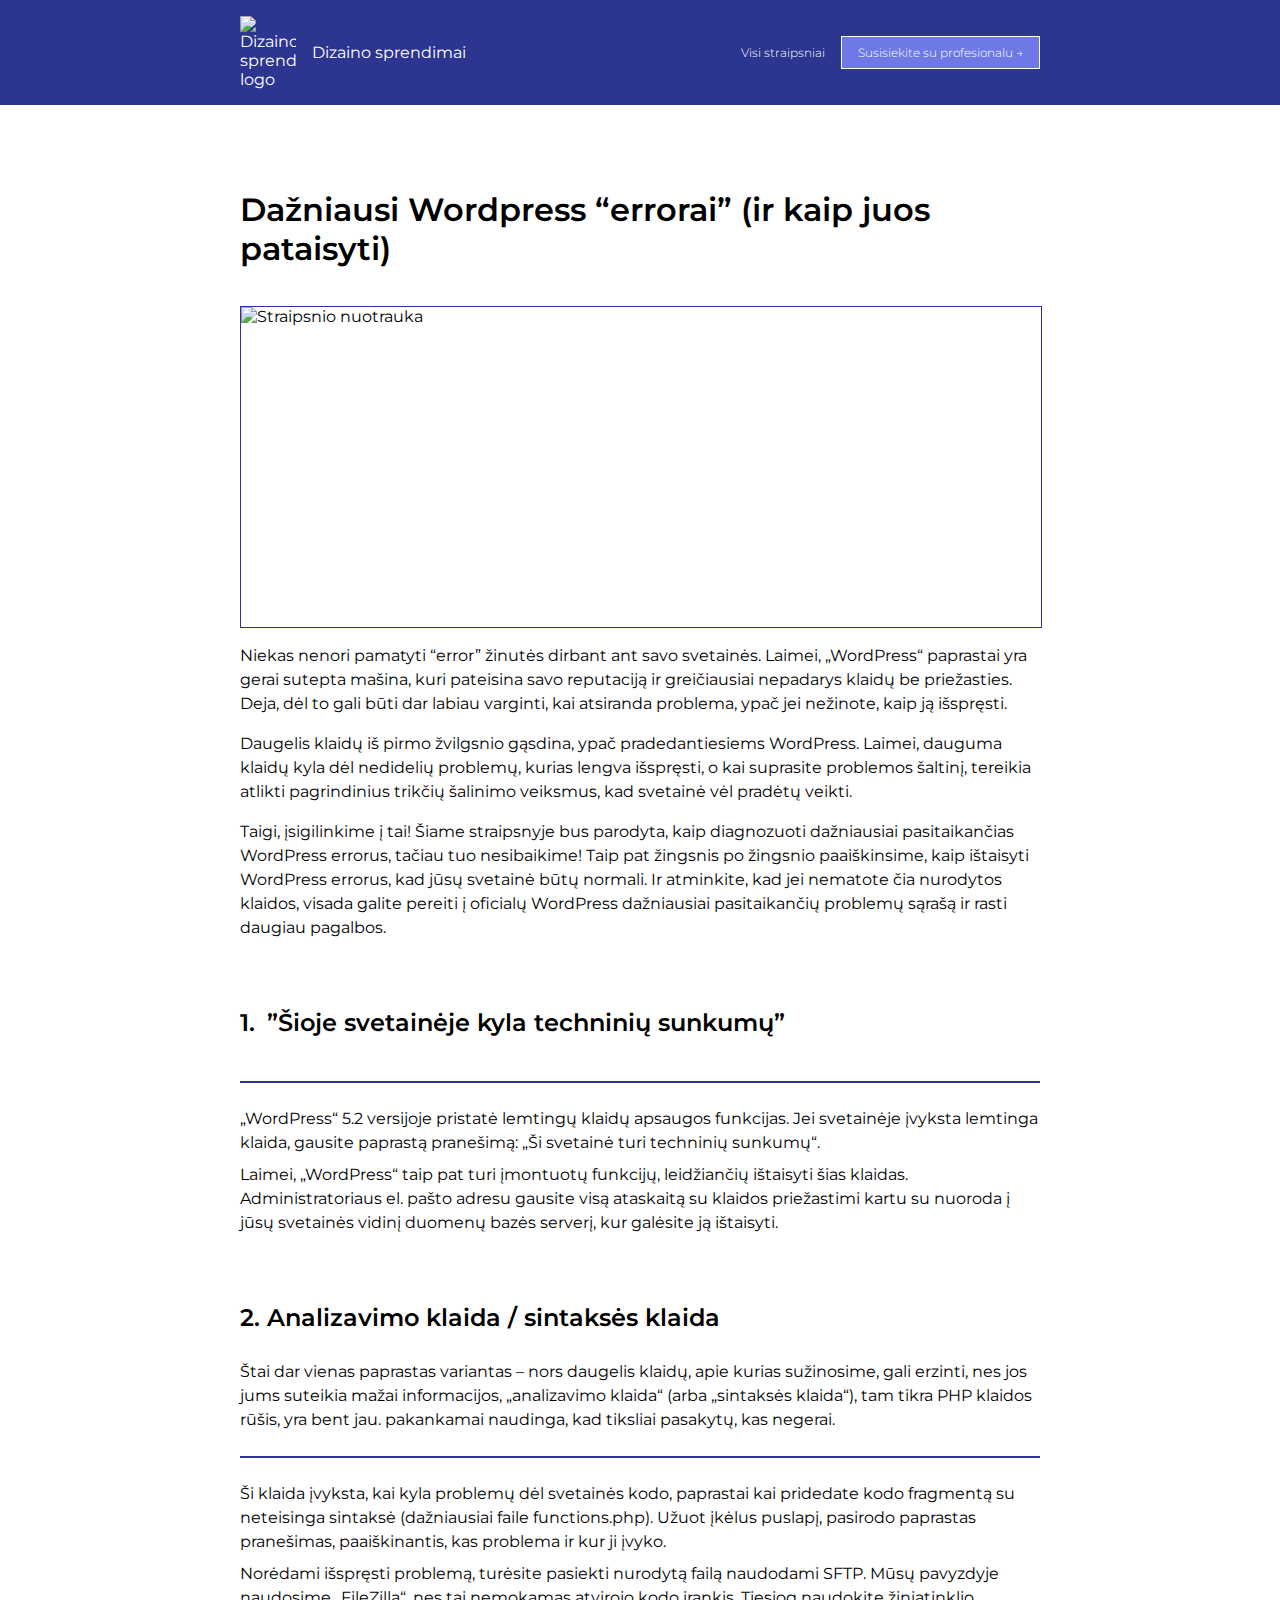
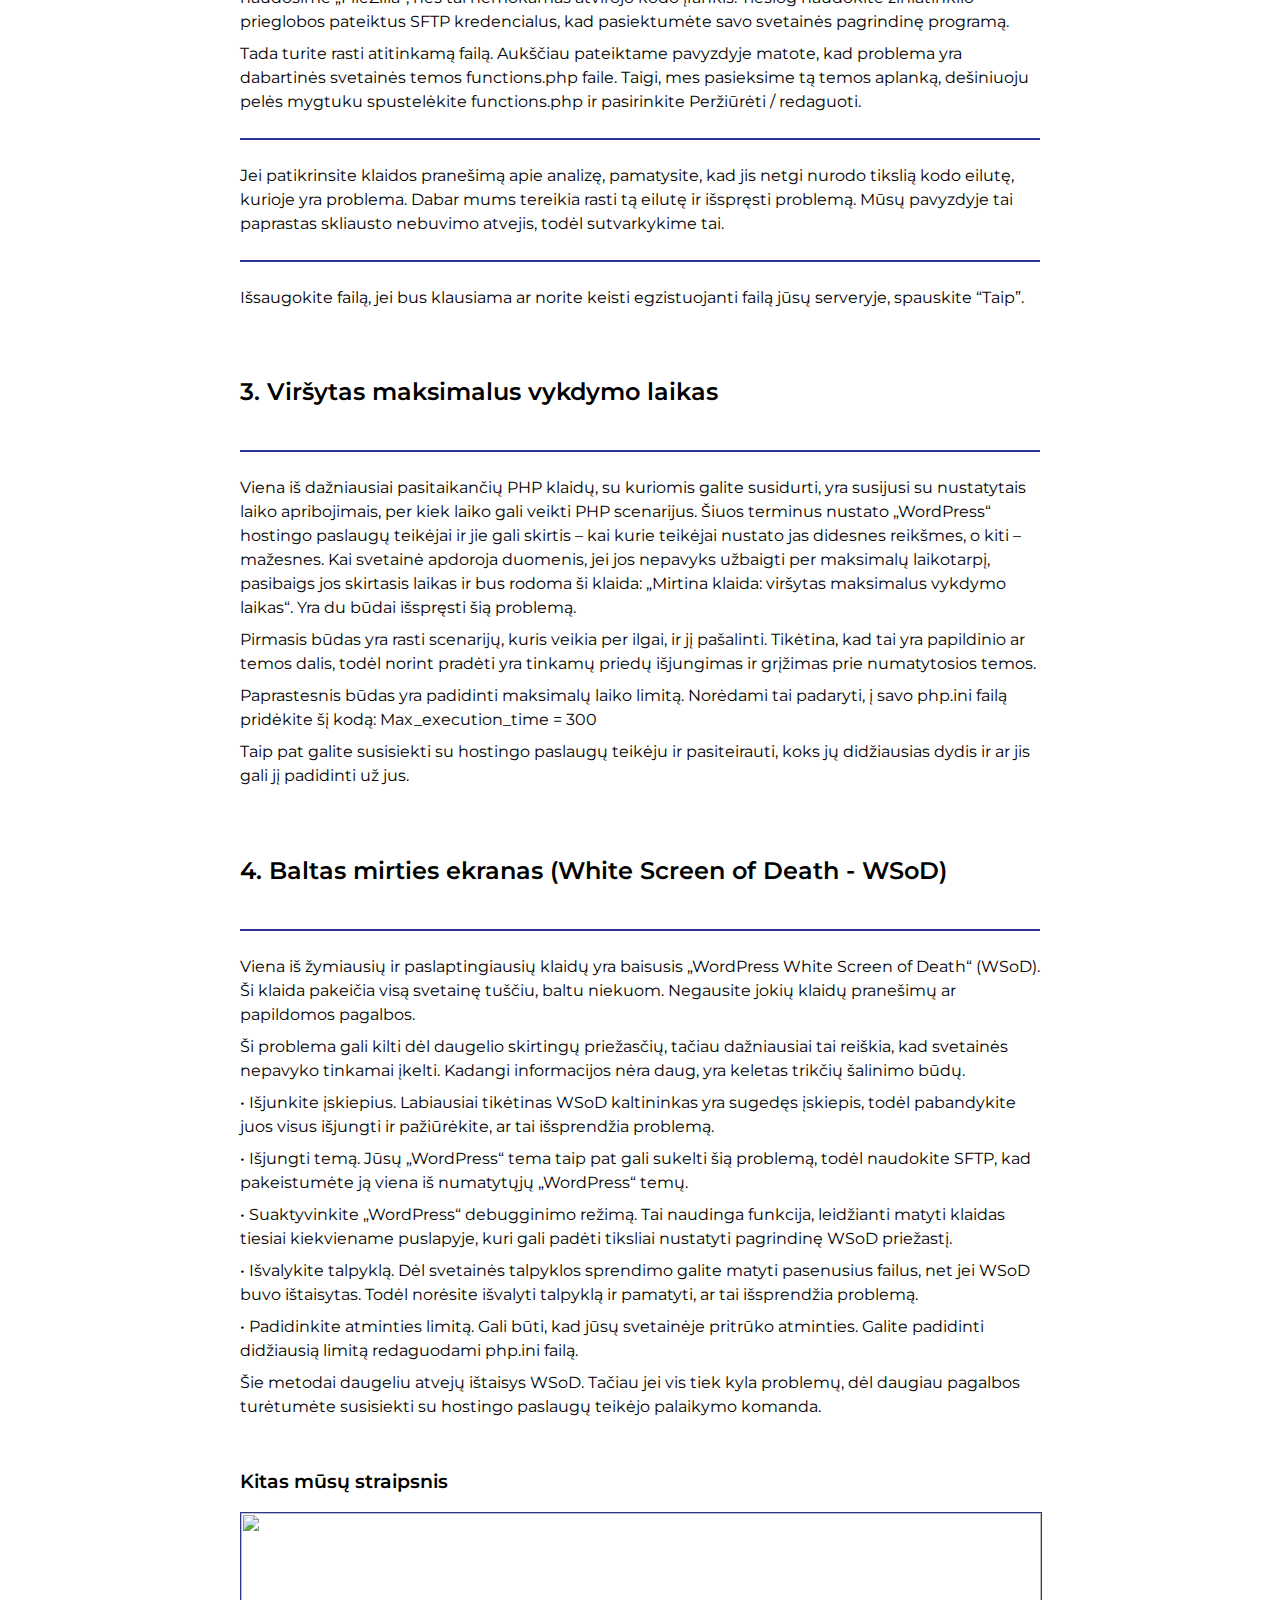
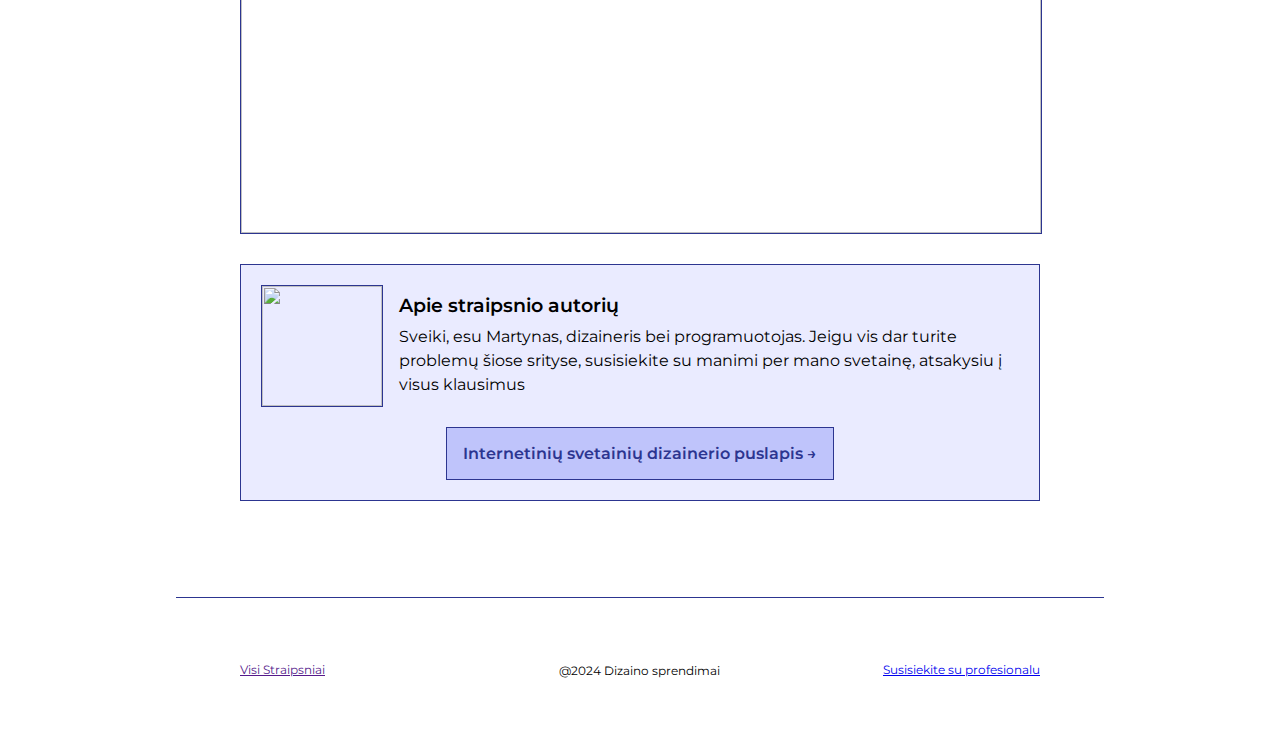
==== index.html @ a60991cd "Update and rename straipsnis1.html to index.html" ====
<!DOCTYPE html>
<html lang="en">
<head>
    <meta charset="UTF-8">
    <meta name="viewport" content="width=device-width, initial-scale=1.0">
    <title>Dažniausi Wordpress “errorai”</title>
    <link rel="stylesheet" href="general.css">
    <link rel="stylesheet" href="header.css">
    <link rel="stylesheet" href="main.css">

    <link rel="preconnect" href="https://fonts.googleapis.com">
<link rel="preconnect" href="https://fonts.gstatic.com" crossorigin>
<link href="https://fonts.googleapis.com/css2?family=Montserrat:ital,wght@0,100..900;1,100..900&display=swap" rel="stylesheet">
</head>
<body>
    <header>
        <div class="header-content">

           

            <div class="logo">
            
                <img class="header-image" src="images/Design-solutions-logo-filed (1).png" alt="Dizaino sprendimai logo">
                <h4>Dizaino sprendimai</h4>
            </div>
            <div class="menu">
                <a class="header-text" href="">Visi straipsniai</a>
                <a href="https//vaizmuzis.lt"><button  class="header-button">Susisiekite su profesionalu →</button></a>
            </div>
        </div>
    </header>
    
    <main>
        <div class="hero-section">
            <h1>Dažniausi Wordpress “errorai” (ir kaip juos pataisyti)</h1>

            <img class="hero-image" src="images/wordpress-errors.jpg" alt="Straipsnio nuotrauka">
           
            <p>Niekas nenori pamatyti “error” žinutės dirbant ant savo svetainės. Laimei, „WordPress“ paprastai yra gerai sutepta mašina, kuri pateisina savo reputaciją ir greičiausiai nepadarys klaidų be priežasties. Deja, dėl to gali būti dar labiau varginti, kai atsiranda problema, ypač jei nežinote, kaip ją išspręsti.</p>
            <p>Daugelis klaidų iš pirmo žvilgsnio gąsdina, ypač pradedantiesiems WordPress. Laimei, dauguma klaidų kyla dėl nedidelių problemų, kurias lengva išspręsti, o kai suprasite problemos šaltinį, tereikia atlikti pagrindinius trikčių šalinimo veiksmus, kad svetainė vėl pradėtų veikti.</p>
            <p>Taigi, įsigilinkime į tai! Šiame straipsnyje bus parodyta, kaip diagnozuoti dažniausiai pasitaikančias WordPress errorus, tačiau tuo nesibaikime! Taip pat žingsnis po žingsnio paaiškinsime, kaip ištaisyti WordPress errorus, kad jūsų svetainė būtų normali. Ir atminkite, kad jei nematote čia nurodytos klaidos, visada galite pereiti į oficialų WordPress dažniausiai pasitaikančių problemų sąrašą ir rasti daugiau pagalbos.</p>
        </div>    

        <div class="content">
            <div class="heading-photo-text-container">
                <h2>1.  &MediumSpace;”Šioje svetainėje kyla techninių sunkumų”</h2>
                <div class="example-image-container"><img class="example-image" src="images/This-Site-Is-Experiencing-Technical-Difficulties.jpg" alt=""></div>
                <p>„WordPress“ 5.2 versijoje pristatė lemtingų klaidų apsaugos funkcijas. Jei svetainėje įvyksta lemtinga klaida, gausite paprastą pranešimą: „Ši svetainė turi techninių sunkumų“.</p>
                <p>Laimei, „WordPress“ taip pat turi įmontuotų funkcijų, leidžiančių ištaisyti šias klaidas. Administratoriaus el. pašto adresu gausite visą ataskaitą su klaidos priežastimi kartu su nuoroda į jūsų svetainės vidinį duomenų bazės serverį, kur galėsite ją ištaisyti.</p>
            </div>
            <div class="heading-photo-text-container">
                <h2>2. Analizavimo klaida / sintaksės klaida</h2>
                <p>Štai dar vienas paprastas variantas – nors daugelis klaidų, apie kurias sužinosime, gali erzinti, nes jos jums suteikia mažai informacijos, „analizavimo klaida“ (arba „sintaksės klaida“), tam tikra PHP klaidos rūšis, yra bent jau. pakankamai naudinga, kad tiksliai pasakytų, kas negerai.</p>
                <div class="example-image-container"><img class="example-image" src="images/Parse-Error-Syntax-Error.jpg" alt=""></div>
                <p>Ši klaida įvyksta, kai kyla problemų dėl svetainės kodo, paprastai kai pridedate kodo fragmentą su neteisinga sintaksė (dažniausiai faile functions.php). Užuot įkėlus puslapį, pasirodo paprastas pranešimas, paaiškinantis, kas problema ir kur ji įvyko.</p>
                <p>Norėdami išspręsti problemą, turėsite pasiekti nurodytą failą naudodami SFTP. Mūsų pavyzdyje naudosime „FileZilla“, nes tai nemokamas atvirojo kodo įrankis. Tiesiog naudokite žiniatinklio prieglobos pateiktus SFTP kredencialus, kad pasiektumėte savo svetainės pagrindinę programą.</p>
                <p>Tada turite rasti atitinkamą failą. Aukščiau pateiktame pavyzdyje matote, kad problema yra dabartinės svetainės temos functions.php faile. Taigi, mes pasieksime tą temos aplanką, dešiniuoju pelės mygtuku spustelėkite functions.php ir pasirinkite Peržiūrėti / redaguoti.</p>
                <div class="example-image-container"><img class="example-image" src="images/Parse-Error-FInd-the-file.jpg" alt=""></div>
                <p>Jei patikrinsite klaidos pranešimą apie analizę, pamatysite, kad jis netgi nurodo tikslią kodo eilutę, kurioje yra problema. Dabar mums tereikia rasti tą eilutę ir išspręsti problemą. Mūsų pavyzdyje tai paprastas skliausto nebuvimo atvejis, todėl sutvarkykime tai.</p>
                <div class="example-image-container"><img class="example-image" src="images/Parse-Error-code.jpg" alt=""></div>
                <p>Išsaugokite failą, jei bus klausiama ar norite keisti egzistuojanti failą jūsų serveryje, spauskite “Taip”.</p>
            </div>
            <div class="heading-photo-text-container">
                <h2>3. Viršytas maksimalus vykdymo laikas</h2>
                <div class="example-image-container"><img class="example-image" src="images/Maximum-Execution-Time-Exceeded.jpg" alt=""></div>
                <p>Viena iš dažniausiai pasitaikančių PHP klaidų, su kuriomis galite susidurti, yra susijusi su nustatytais laiko apribojimais, per kiek laiko gali veikti PHP scenarijus. Šiuos terminus nustato „WordPress“ hostingo paslaugų teikėjai ir jie gali skirtis – kai kurie teikėjai nustato jas didesnes reikšmes, o kiti – mažesnes. Kai svetainė apdoroja duomenis, jei jos nepavyks užbaigti per maksimalų laikotarpį, pasibaigs jos skirtasis laikas ir bus rodoma ši klaida: „Mirtina klaida: viršytas maksimalus vykdymo laikas“.
                Yra du būdai išspręsti šią problemą.
                </p>
                <p>Pirmasis būdas yra rasti scenarijų, kuris veikia per ilgai, ir jį pašalinti. Tikėtina, kad tai yra papildinio ar temos dalis, todėl norint pradėti yra tinkamų priedų išjungimas ir grįžimas prie numatytosios temos.</p>
                <p>Paprastesnis būdas yra padidinti maksimalų laiko limitą. Norėdami tai padaryti, į savo php.ini failą pridėkite šį kodą: Max_execution_time = 300
                </p>
                <p>Taip pat galite susisiekti su hostingo paslaugų teikėju ir pasiteirauti, koks jų didžiausias dydis ir ar jis gali jį padidinti už jus.</p>
            </div>
        </div>
        <div class="heading-photo-text-container">
            <h2>4. Baltas mirties ekranas (White Screen of Death - WSoD)</h2>
            <div class="example-image-container"><img class="example-image" src="images/White-Screen-Of-Death.jpg" alt=""></div>
            <p>Viena iš žymiausių ir paslaptingiausių klaidų yra baisusis „WordPress White Screen of Death“ (WSoD). Ši klaida pakeičia visą svetainę tuščiu, baltu niekuom. Negausite jokių klaidų pranešimų ar papildomos pagalbos.
            </p>
            <p>Ši problema gali kilti dėl daugelio skirtingų priežasčių, tačiau dažniausiai tai reiškia, kad svetainės nepavyko tinkamai įkelti. Kadangi informacijos nėra daug, yra keletas trikčių šalinimo būdų.</p>
            <p>•    Išjunkite įskiepius. Labiausiai tikėtinas WSoD kaltininkas yra sugedęs įskiepis, todėl pabandykite juos visus išjungti ir pažiūrėkite, ar tai išsprendžia problemą.
            </p>
            <p>•	Išjungti temą. Jūsų „WordPress“ tema taip pat gali sukelti šią problemą, todėl naudokite SFTP, kad pakeistumėte ją viena iš numatytųjų „WordPress“ temų.</p>
            <p>•	Suaktyvinkite „WordPress“ debugginimo režimą. Tai naudinga funkcija, leidžianti matyti klaidas tiesiai kiekviename puslapyje, kuri gali padėti tiksliai nustatyti pagrindinę WSoD priežastį.</p>
            <p>•	Išvalykite talpyklą. Dėl svetainės talpyklos sprendimo galite matyti pasenusius failus, net jei WSoD buvo ištaisytas. Todėl norėsite išvalyti talpyklą ir pamatyti, ar tai išsprendžia problemą.</p>
            <p>•	Padidinkite atminties limitą. Gali būti, kad jūsų svetainėje pritrūko atminties. Galite padidinti didžiausią limitą redaguodami php.ini failą.</p>
            <p>Šie metodai daugeliu atvejų ištaisys WSoD. Tačiau jei vis tiek kyla problemų, dėl daugiau pagalbos turėtumėte susisiekti su hostingo paslaugų teikėjo palaikymo komanda.</p>
        </div>
    </div>

</div>

        <div class="kitas-straipsnis">
            <h3>Kitas mūsų straipsnis</h3>
            <a href="straipsnis2.html"class="kitas-straipsnis-image-container"><div class="overlay"></div><img class="kitas-straipsnis-image" src="images/5-web-dizaino-tendencijos.png" alt=""></a>
        </div>



        <div class="nuoroda-svetaine-container">
            <div class="apie-autoriu">
                <img class="autoriaus-nuotrauka" src="images/WIN_20230919_13_18_43_Pro.jpg" alt="">
                <div class="apie-autoriu-text">
                    <h3>Apie straipsnio autorių</h3>
                    <p>Sveiki, esu Martynas, dizaineris bei programuotojas. Jeigu vis dar turite problemų šiose srityse, susisiekite su manimi per mano svetainę, atsakysiu į visus klausimus</p>
                </div>
            </div>
            <a href="https//vaizmuzis.lt">
                <button class="nuoroda-svetaine">
                    Internetinių svetainių dizainerio puslapis  →
                </button>
            </a>
        </div>
    </main>
    <footer>
        
        <a class="left-text" href="">Visi Straipsniai</a>
        <p class="center-text">@2024 Dizaino sprendimai</p>
        <a class="right-text" href="https//vaizmuzis.lt">Susisiekite su profesionalu</a>
    </footer>
</body>
</html>
---- general.css ----
html {
    font-family: Montserrat;
;
}

body{
    display: flex;
    flex-direction: column;
    align-items: center;
    margin: 0;
    width: 100%;
}

h1,h2,h3,h4,h5,h6{
    font-weight: 600;
}

img{
    border: 1px solid #2C3590;
}

.line-overlay-vertical{
    z-index: -10;
    position: fixed;
    width: 800px;
    height: 100%;
    top: 0;
    bottom: 0px;
    border-left: 1px solid #2C3590 ;
    border-right: 1px solid #2C3590 ;
}

p{
    line-height: 150%;
}

.citata{
    font-weight: 600;
    font-size: 18px;
    color: rgba(0, 0, 0, 0.701);
}
---- header.css ----
header{
    width: 100vw;
    background-color:#2C3590 ;
    display: flex;
    justify-content: center;
    padding: 1rem;
}

header h4 {
    display: inline-block;
    font-weight: 400;
}

.header-image{
    width: 56px;
    height: auto;
    margin-right: 1rem;
    border: none;
}

.logo{
    display: flex;
    flex-direction: row;
    align-items: center;
}

.header-content{
    padding-right: 4rem;
    padding-left: 4rem;
    width: 100%;
    max-width: 800px;
    color: white;
    display: flex;
    flex-direction: row;
    align-items: center;
    justify-content: space-between;
}

.header-text{
    font-size: 12px;
    text-decoration: none;
    font-weight: 300;
    color:white;
}

.menu{
    align-items: center;
    display: flex;
    flex-direction: row;
    gap: 1rem;
}

.header-button{
    cursor: pointer;
    font-weight: 300;
    font-size: 12px;
    font-family: montserrat;
    padding-top: 0.5rem;
    padding-bottom: 0.5rem;
    padding-left: 1rem;
    padding-right: 1rem;
    background-color: #6E79E6;
    border: 1px solid white;
    color: white;
    transition: 0.25s;
}

.header-button:hover{
    background-color: #2C3590;
}

@media (max-width: 750px) {
    .header-button{
        display: none;
    }

    .header-text{
        display: none;
    }

    .header-content{
        justify-content: center;
    }

    header{
        padding-left: 0;
        padding-right: 0;
    }
}

@media (max-width: 500px) {
    header h4{
        display: none;
    }

    .header-image{
        margin: 0;
    }
}
---- main.css ----
main {
    display: grid;
    gap: 2rem;
    padding: 4rem;
    margin: none;
    max-width: 800px;
    width: calc(100vw - 8rem);

}

.hero-section{
    display: grid;
    gap: 1rem;
}

.hero-image, .kitas-straipsnis-image, .example-image{
    width: 100%;
    object-fit: cover;
    
}

.kitas-straipsnis-image{
    height: 100%;
    width: 100%;
    object-position: center;
}

.hero-image{
    height: 320px;
    object-fit: cover;
}

.kitas-straipsnis:hover .overlay{

    opacity: 1;
}

.kitas-straipsnis-image-container{
    position: relative;
    display: block;
    cursor: pointer;
    width: 100%;
    height: 320px;
}

.overlay{
    position: absolute;
    height: 100%;
    width: 100%;
    opacity: 0;
    background-color:#2c34906c;
    transition: 0.25s ease;
}


.heading-photo-text-container{
    margin-top: 1rem;
    display: grid;
    gap: 0.5rem;
}

.heading-photo-text-container h3{
margin: 0;
}

.content{
    display: grid;
    gap: 2rem;
}

.example-image{
    margin-top: 1rem;
    margin-bottom: 1rem;
    max-height: 400px;
    object-fit: cover;
}

.example-image-container{
    display: flex;
    justify-content: center;
}

.apie-autoriu{

    display: flex;
    flex-direction: row;
    align-items: center;
}

.apie-autoriu-text{

    display: grid;
    gap: 0.5rem;
}

.apie-autoriu-text h3, p {
    margin-top: 0;
    margin-bottom: 0;
}

.autoriaus-nuotrauka{
    border: 1px solid #2C3590;
    border-radius: 0px;
    width: 120px;
    height: 120px;
    object-fit: cover;
    margin-right: 1rem;
}

.nuoroda-svetaine-container{
    border: 1px solid #2C3590;
    background-color: #EAEBFF;
    padding: 20px;
    display: flex;
    flex-direction: column;
    align-items: center;
    gap: 20px;
}

.nuoroda-svetaine{
    width: 100%;
    font-family: montserrat;
    border-radius: 0px;
    font-size: 16px;
    font-weight: 600;
    padding: 1rem;
    background-color:#bfc4fb;
    color: #2C3590;
    border: 1px solid #2C3590;
    transition: 0.3s;
    cursor: pointer;
}

.nuoroda-svetaine:hover{
    background-color: #2C3590;
    color: white;
}

footer{
    grid-template-columns: 1fr 1fr 1fr;
    font-size: 12px;
    width: calc(100% - 8rem);
    border-top: 1px solid #2C3590 ;
    max-width: 800px;
    padding: 4rem;
    display: grid;
    justify-content: space-between;
    margin-top: 2rem;
    background-color: white;
}

.left-text{
    text-align: left;
}

.center-text{
    text-align: center;
}

.right-text{
    text-align: right;
}

@media (max-width:750px ) {
    main{
        width: calc(100vw - 6rem);
        padding: 3rem;
    }

    .kitas-straipsnis-image-container{
        height: 240px;
    }

    .autoriaus-nuotrauka{
        display: none;
    }

    footer{
        width: calc(100vw - 6rem);
        padding: 3rem;
    }
}

@media (max-width: 500px) {
    .kitas-straipsnis-image-container{
        height: 160px;
    }

    main{
        width: calc(100vw - 4rem);
        padding: 2rem;
    }

    footer{
        width: calc(100vw - 4rem);
        padding: 2rem;
    }
}
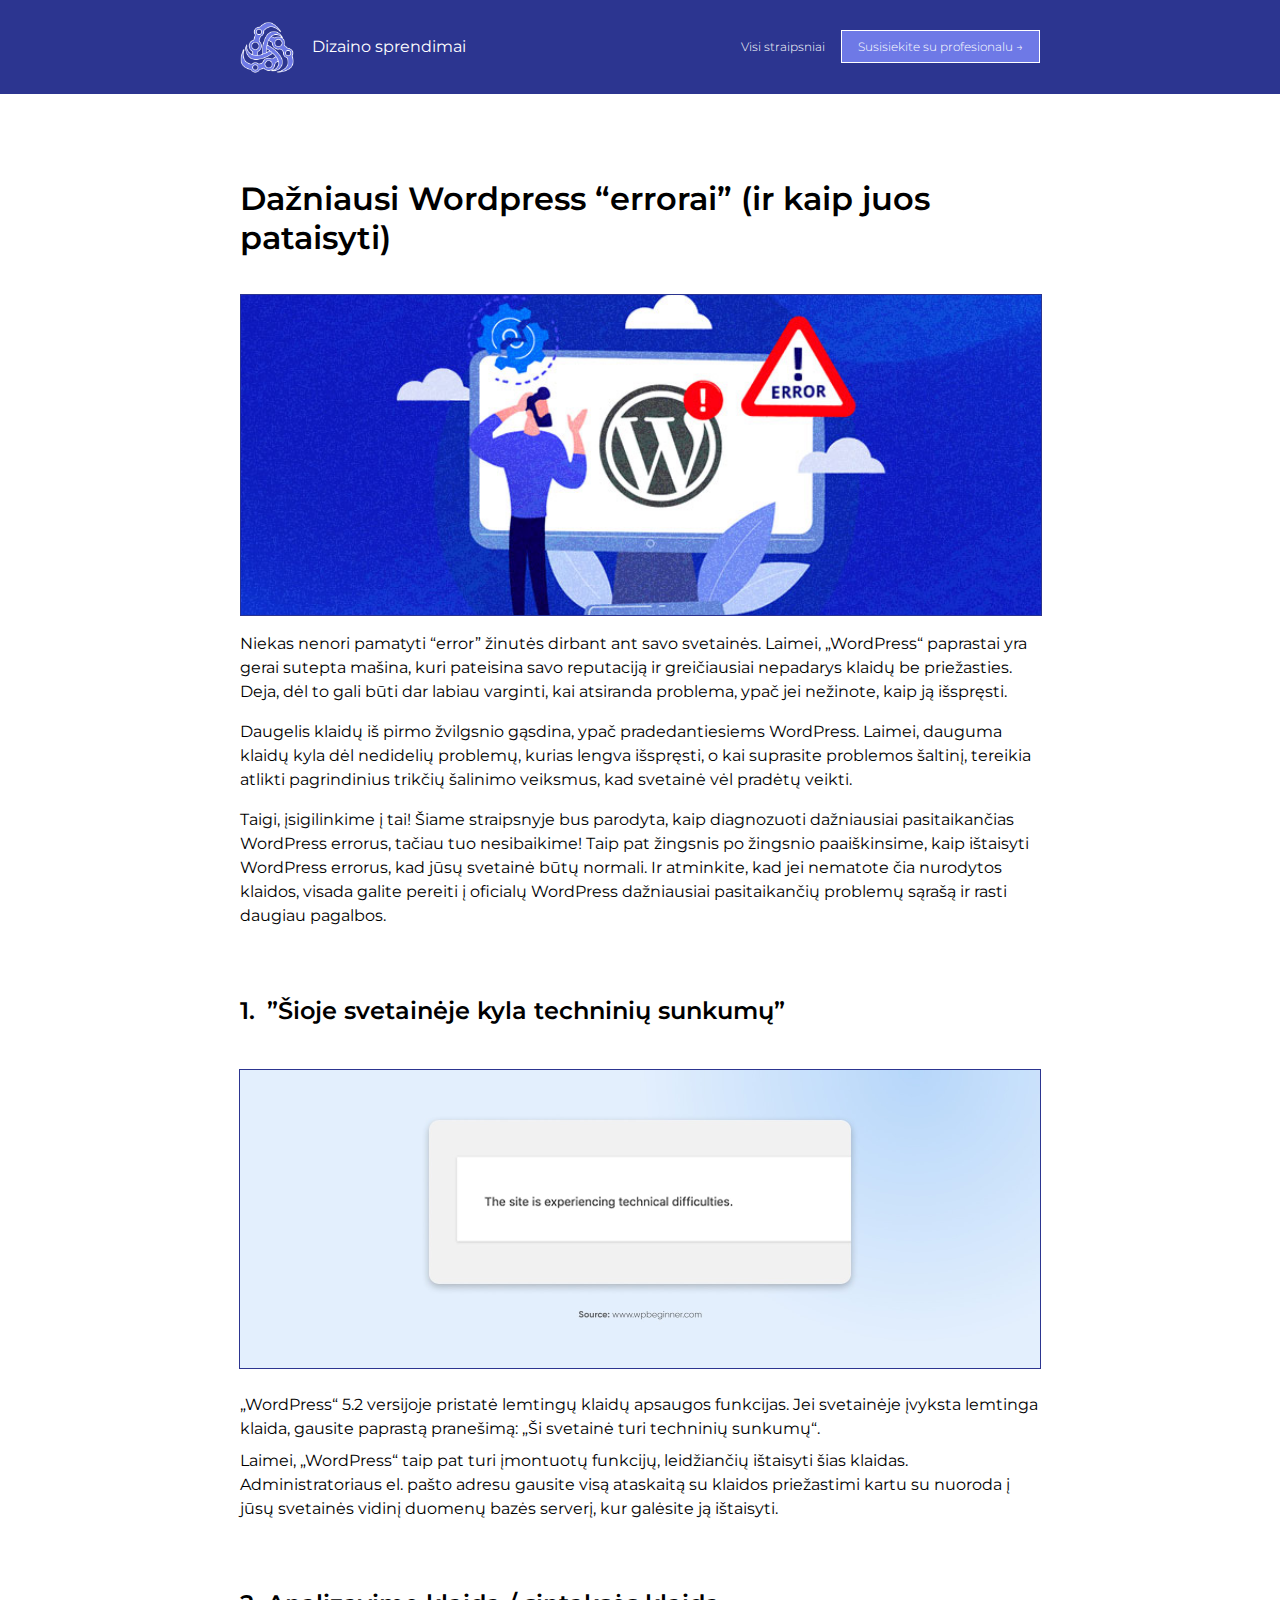
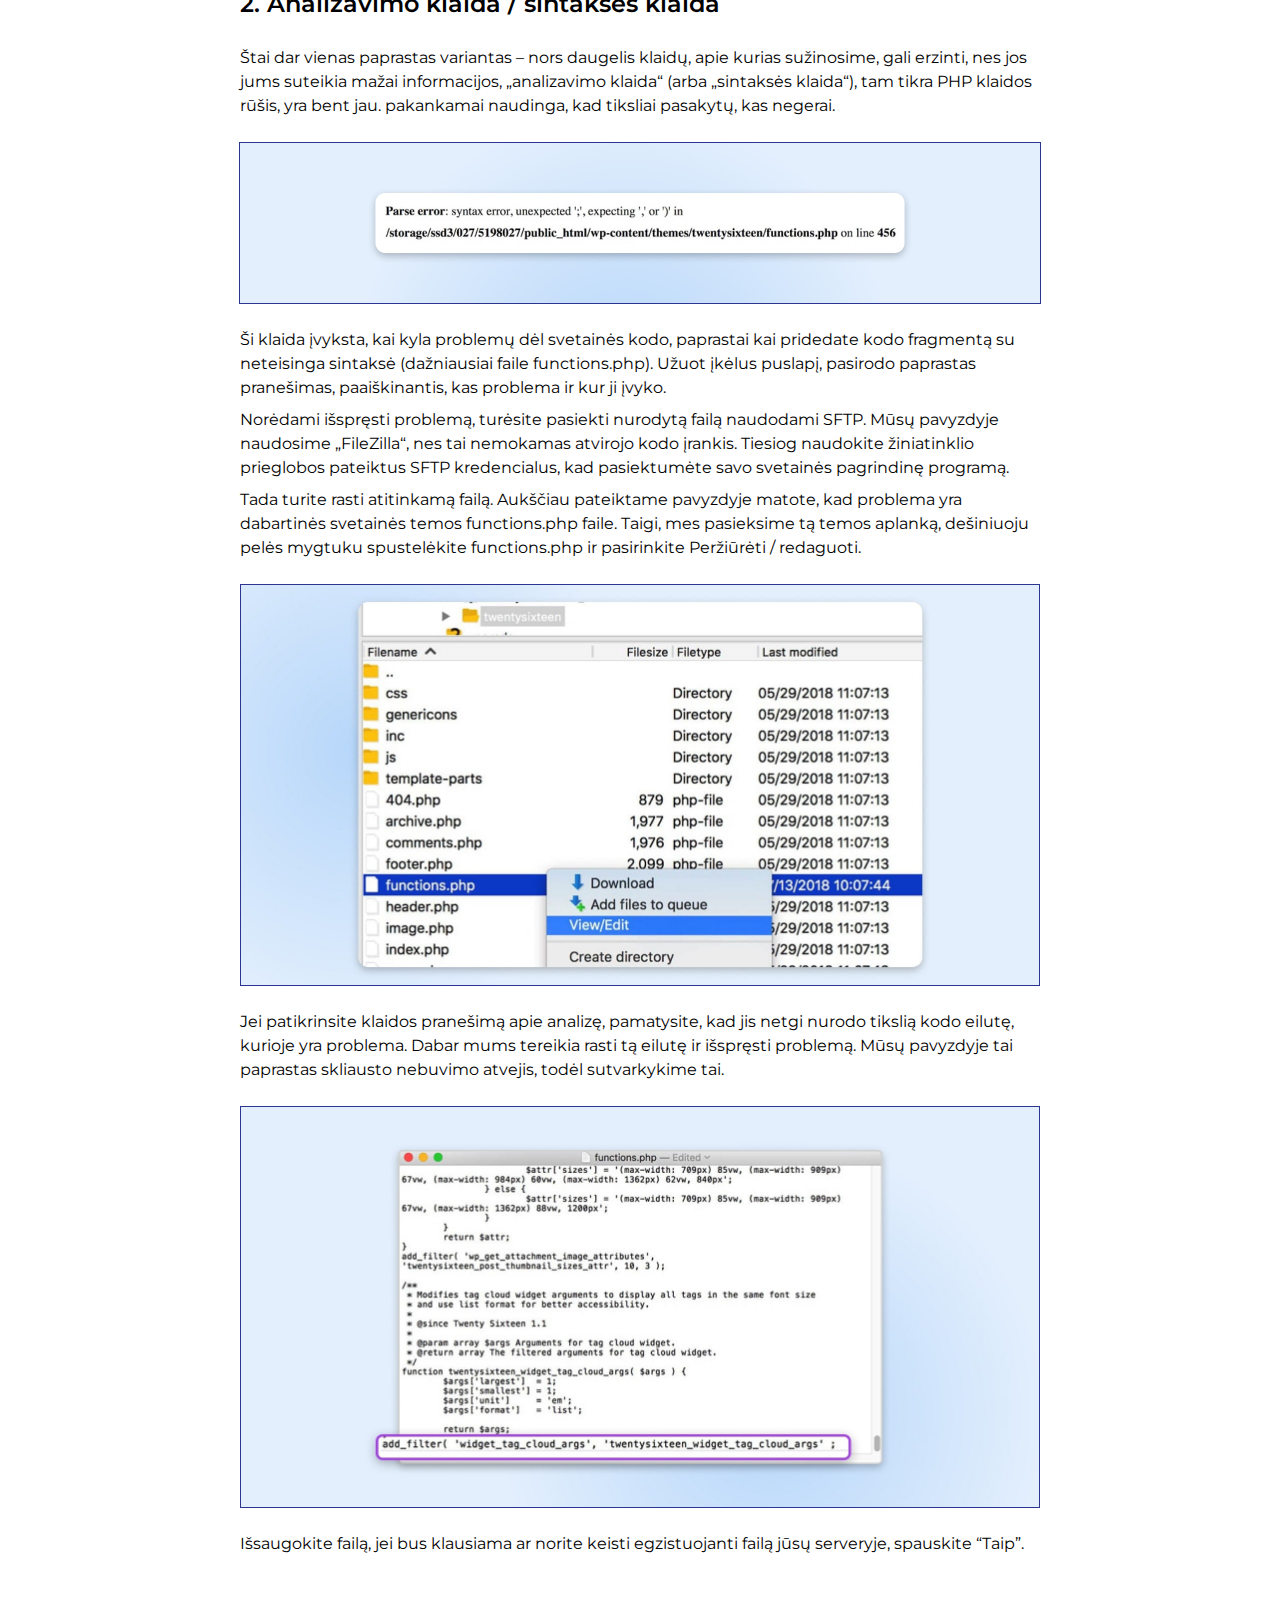
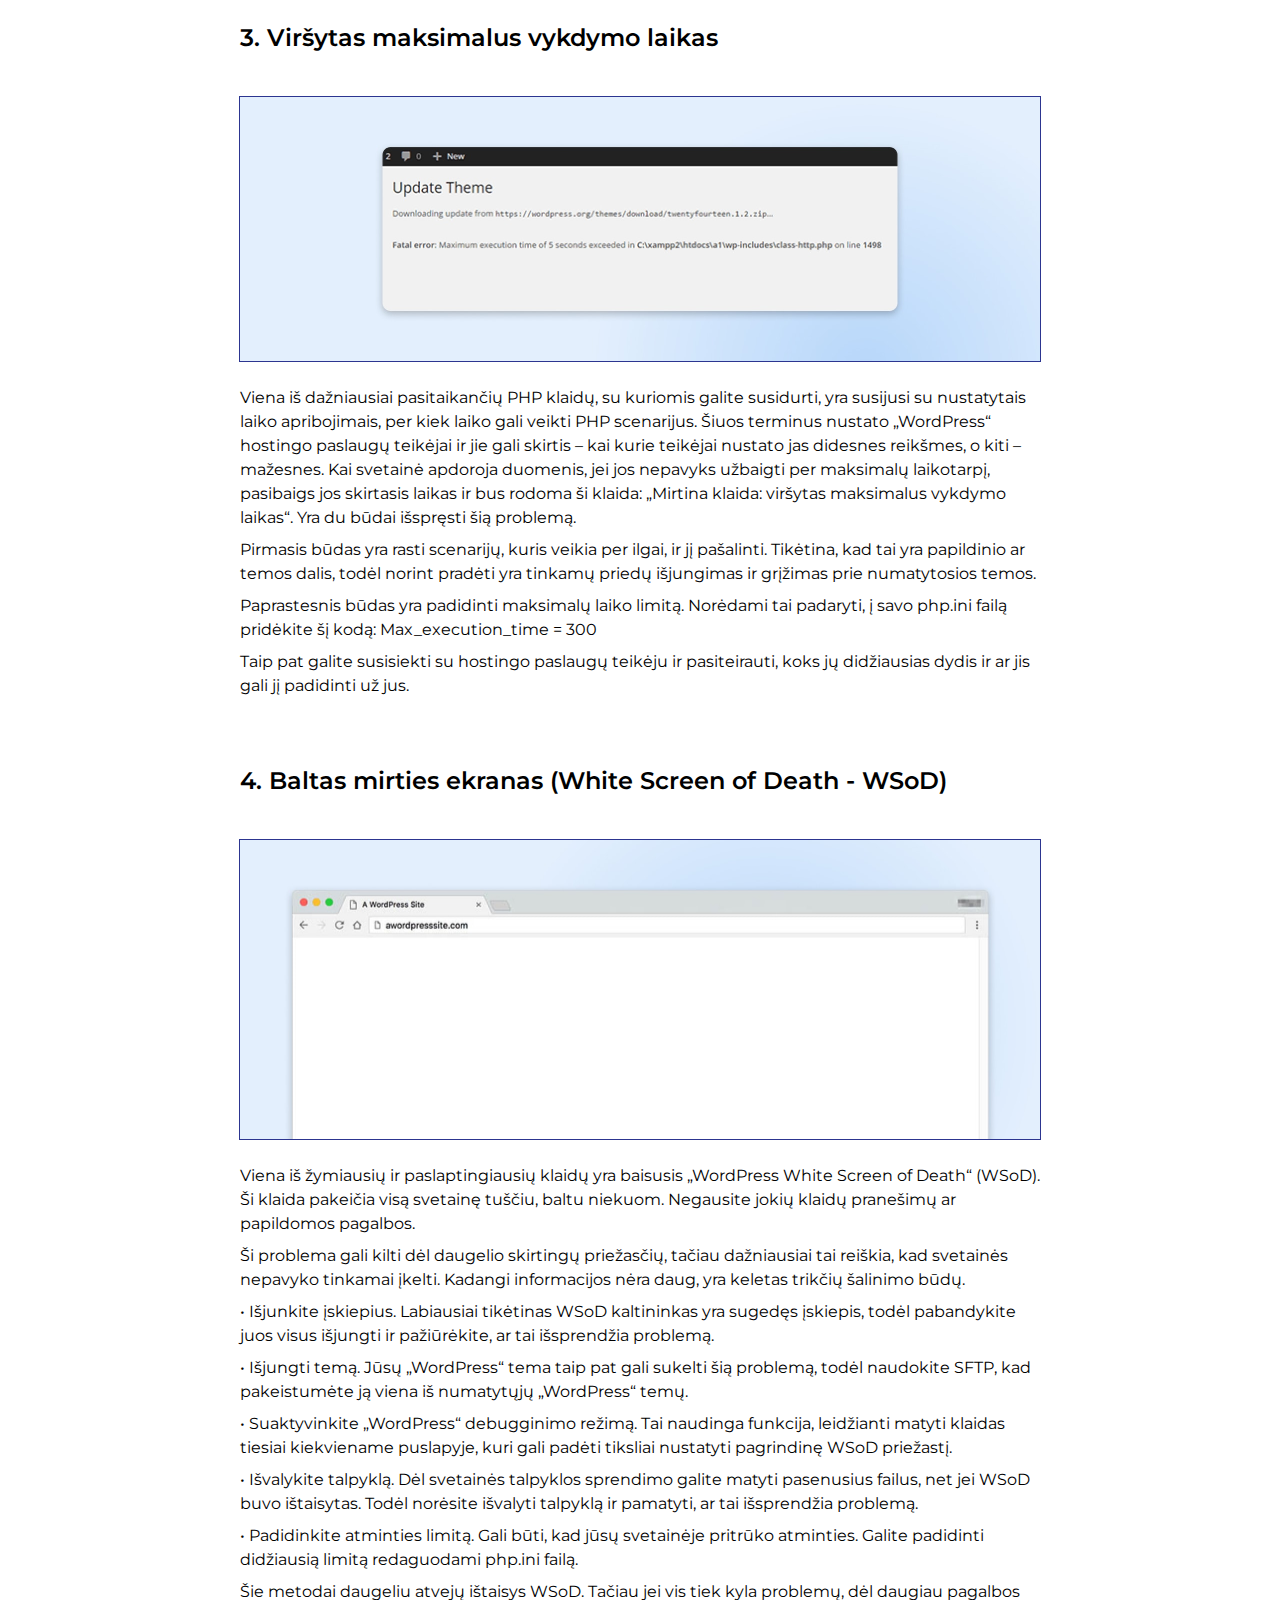
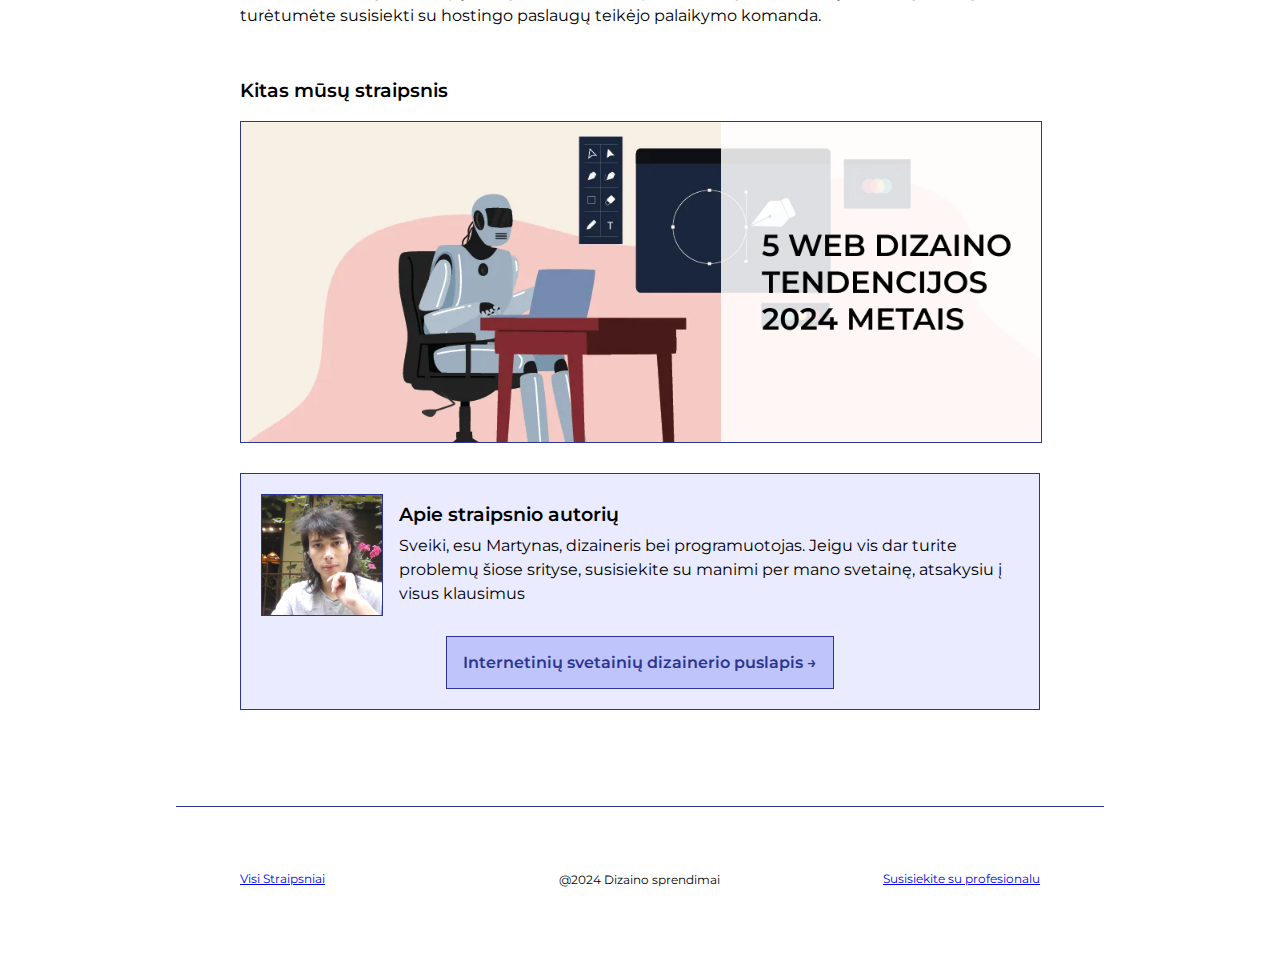
==== commit bec9398a: "Added links to "visi straipsniai" buttons" ====
--- a/index.html
+++ b/index.html
@@ -24,7 +24,7 @@
                 <h4>Dizaino sprendimai</h4>
             </div>
             <div class="menu">
-                <a class="header-text" href="">Visi straipsniai</a>
+                <a class="header-text" href="visi-straipsniai.html">Visi straipsniai</a>
                 <a href="https//vaizmuzis.lt"><button  class="header-button">Susisiekite su profesionalu →</button></a>
             </div>
         </div>
@@ -114,7 +114,7 @@
     </main>
     <footer>
         
-        <a class="left-text" href="">Visi Straipsniai</a>
+        <a class="left-text" href="visi-straipsniai.html">Visi Straipsniai</a>
         <p class="center-text">@2024 Dizaino sprendimai</p>
         <a class="right-text" href="https//vaizmuzis.lt">Susisiekite su profesionalu</a>
     </footer>
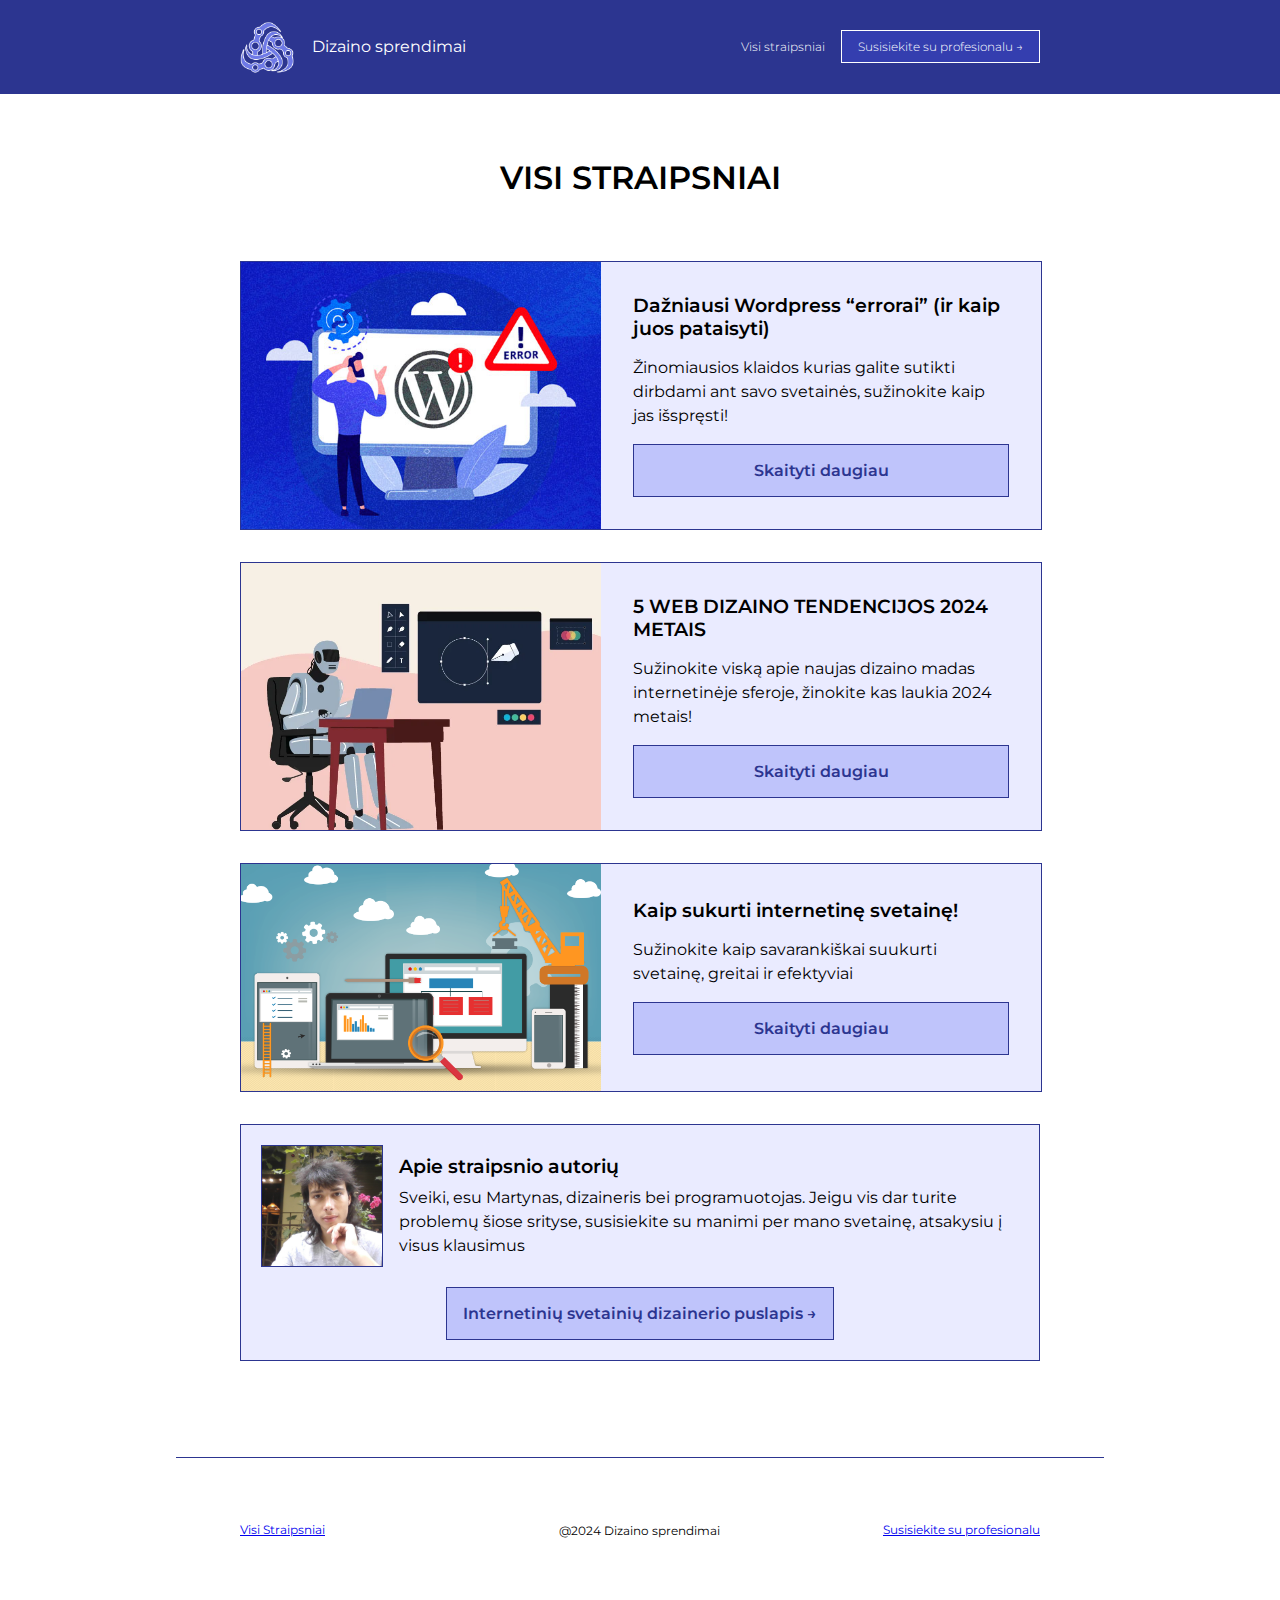
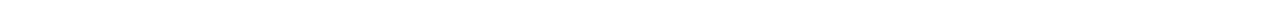
==== commit 4cbe9c88: "Changed favicon, changed index page, meta descriptions" ====
--- a/index.html
+++ b/index.html
@@ -3,10 +3,12 @@
 <head>
     <meta charset="UTF-8">
     <meta name="viewport" content="width=device-width, initial-scale=1.0">
-    <title>Dažniausi Wordpress “errorai”</title>
-    <link rel="stylesheet" href="general.css">
-    <link rel="stylesheet" href="header.css">
-    <link rel="stylesheet" href="main.css">
+    <title>Visi Straipsniai</title>
+    <link rel="stylesheet" href="styles/general.css">
+    <link rel="stylesheet" href="styles/header.css">
+    <link rel="stylesheet" href="styles/main.css">
+    <link rel="stylesheet" href="styles/visi-straispniai.css">
+    <link rel="icon" type="image/x-icon" href="images/Dizaino-sprendimai-favicon.png">
 
     <link rel="preconnect" href="https://fonts.googleapis.com">
 <link rel="preconnect" href="https://fonts.gstatic.com" crossorigin>
@@ -24,76 +26,44 @@
                 <h4>Dizaino sprendimai</h4>
             </div>
             <div class="menu">
-                <a class="header-text" href="visi-straipsniai.html">Visi straipsniai</a>
-                <a href="https//vaizmuzis.lt"><button  class="header-button">Susisiekite su profesionalu →</button></a>
+                <a class="header-text" href="">Visi straipsniai</a>
+                <a href="https://vaizmuzis.lt"><button  class="header-button">Susisiekite su profesionalu →</button></a>
             </div>
         </div>
     </header>
     
     <main>
-        <div class="hero-section">
-            <h1>Dažniausi Wordpress “errorai” (ir kaip juos pataisyti)</h1>
+        <h1>VISI STRAIPSNIAI</h1>
 
-            <img class="hero-image" src="images/wordpress-errors.jpg" alt="Straipsnio nuotrauka">
-           
-            <p>Niekas nenori pamatyti “error” žinutės dirbant ant savo svetainės. Laimei, „WordPress“ paprastai yra gerai sutepta mašina, kuri pateisina savo reputaciją ir greičiausiai nepadarys klaidų be priežasties. Deja, dėl to gali būti dar labiau varginti, kai atsiranda problema, ypač jei nežinote, kaip ją išspręsti.</p>
-            <p>Daugelis klaidų iš pirmo žvilgsnio gąsdina, ypač pradedantiesiems WordPress. Laimei, dauguma klaidų kyla dėl nedidelių problemų, kurias lengva išspręsti, o kai suprasite problemos šaltinį, tereikia atlikti pagrindinius trikčių šalinimo veiksmus, kad svetainė vėl pradėtų veikti.</p>
-            <p>Taigi, įsigilinkime į tai! Šiame straipsnyje bus parodyta, kaip diagnozuoti dažniausiai pasitaikančias WordPress errorus, tačiau tuo nesibaikime! Taip pat žingsnis po žingsnio paaiškinsime, kaip ištaisyti WordPress errorus, kad jūsų svetainė būtų normali. Ir atminkite, kad jei nematote čia nurodytos klaidos, visada galite pereiti į oficialų WordPress dažniausiai pasitaikančių problemų sąrašą ir rasti daugiau pagalbos.</p>
-        </div>    
-
-        <div class="content">
-            <div class="heading-photo-text-container">
-                <h2>1.  &MediumSpace;”Šioje svetainėje kyla techninių sunkumų”</h2>
-                <div class="example-image-container"><img class="example-image" src="images/This-Site-Is-Experiencing-Technical-Difficulties.jpg" alt=""></div>
-                <p>„WordPress“ 5.2 versijoje pristatė lemtingų klaidų apsaugos funkcijas. Jei svetainėje įvyksta lemtinga klaida, gausite paprastą pranešimą: „Ši svetainė turi techninių sunkumų“.</p>
-                <p>Laimei, „WordPress“ taip pat turi įmontuotų funkcijų, leidžiančių ištaisyti šias klaidas. Administratoriaus el. pašto adresu gausite visą ataskaitą su klaidos priežastimi kartu su nuoroda į jūsų svetainės vidinį duomenų bazės serverį, kur galėsite ją ištaisyti.</p>
-            </div>
-            <div class="heading-photo-text-container">
-                <h2>2. Analizavimo klaida / sintaksės klaida</h2>
-                <p>Štai dar vienas paprastas variantas – nors daugelis klaidų, apie kurias sužinosime, gali erzinti, nes jos jums suteikia mažai informacijos, „analizavimo klaida“ (arba „sintaksės klaida“), tam tikra PHP klaidos rūšis, yra bent jau. pakankamai naudinga, kad tiksliai pasakytų, kas negerai.</p>
-                <div class="example-image-container"><img class="example-image" src="images/Parse-Error-Syntax-Error.jpg" alt=""></div>
-                <p>Ši klaida įvyksta, kai kyla problemų dėl svetainės kodo, paprastai kai pridedate kodo fragmentą su neteisinga sintaksė (dažniausiai faile functions.php). Užuot įkėlus puslapį, pasirodo paprastas pranešimas, paaiškinantis, kas problema ir kur ji įvyko.</p>
-                <p>Norėdami išspręsti problemą, turėsite pasiekti nurodytą failą naudodami SFTP. Mūsų pavyzdyje naudosime „FileZilla“, nes tai nemokamas atvirojo kodo įrankis. Tiesiog naudokite žiniatinklio prieglobos pateiktus SFTP kredencialus, kad pasiektumėte savo svetainės pagrindinę programą.</p>
-                <p>Tada turite rasti atitinkamą failą. Aukščiau pateiktame pavyzdyje matote, kad problema yra dabartinės svetainės temos functions.php faile. Taigi, mes pasieksime tą temos aplanką, dešiniuoju pelės mygtuku spustelėkite functions.php ir pasirinkite Peržiūrėti / redaguoti.</p>
-                <div class="example-image-container"><img class="example-image" src="images/Parse-Error-FInd-the-file.jpg" alt=""></div>
-                <p>Jei patikrinsite klaidos pranešimą apie analizę, pamatysite, kad jis netgi nurodo tikslią kodo eilutę, kurioje yra problema. Dabar mums tereikia rasti tą eilutę ir išspręsti problemą. Mūsų pavyzdyje tai paprastas skliausto nebuvimo atvejis, todėl sutvarkykime tai.</p>
-                <div class="example-image-container"><img class="example-image" src="images/Parse-Error-code.jpg" alt=""></div>
-                <p>Išsaugokite failą, jei bus klausiama ar norite keisti egzistuojanti failą jūsų serveryje, spauskite “Taip”.</p>
-            </div>
-            <div class="heading-photo-text-container">
-                <h2>3. Viršytas maksimalus vykdymo laikas</h2>
-                <div class="example-image-container"><img class="example-image" src="images/Maximum-Execution-Time-Exceeded.jpg" alt=""></div>
-                <p>Viena iš dažniausiai pasitaikančių PHP klaidų, su kuriomis galite susidurti, yra susijusi su nustatytais laiko apribojimais, per kiek laiko gali veikti PHP scenarijus. Šiuos terminus nustato „WordPress“ hostingo paslaugų teikėjai ir jie gali skirtis – kai kurie teikėjai nustato jas didesnes reikšmes, o kiti – mažesnes. Kai svetainė apdoroja duomenis, jei jos nepavyks užbaigti per maksimalų laikotarpį, pasibaigs jos skirtasis laikas ir bus rodoma ši klaida: „Mirtina klaida: viršytas maksimalus vykdymo laikas“.
-                Yra du būdai išspręsti šią problemą.
-                </p>
-                <p>Pirmasis būdas yra rasti scenarijų, kuris veikia per ilgai, ir jį pašalinti. Tikėtina, kad tai yra papildinio ar temos dalis, todėl norint pradėti yra tinkamų priedų išjungimas ir grįžimas prie numatytosios temos.</p>
-                <p>Paprastesnis būdas yra padidinti maksimalų laiko limitą. Norėdami tai padaryti, į savo php.ini failą pridėkite šį kodą: Max_execution_time = 300
-                </p>
-                <p>Taip pat galite susisiekti su hostingo paslaugų teikėju ir pasiteirauti, koks jų didžiausias dydis ir ar jis gali jį padidinti už jus.</p>
+        <div class="visi-straipsniai-straipsnis">
+            <img class="visi-straipsniai-image" src="visi-str-images/wordpress-errors.jpg" alt="">
+            <div class="visi-straipsniai-straipsnis-tekstas">
+                <h3>Dažniausi Wordpress “errorai” (ir kaip juos pataisyti)</h3>
+                <p>Žinomiausios klaidos kurias galite sutikti dirbdami ant savo svetainės, sužinokite kaip jas išspręsti!</p>
+                <a href="index.html"><button class="nuoroda-svetaine">Skaityti daugiau</button></a>
             </div>
         </div>
-        <div class="heading-photo-text-container">
-            <h2>4. Baltas mirties ekranas (White Screen of Death - WSoD)</h2>
-            <div class="example-image-container"><img class="example-image" src="images/White-Screen-Of-Death.jpg" alt=""></div>
-            <p>Viena iš žymiausių ir paslaptingiausių klaidų yra baisusis „WordPress White Screen of Death“ (WSoD). Ši klaida pakeičia visą svetainę tuščiu, baltu niekuom. Negausite jokių klaidų pranešimų ar papildomos pagalbos.
-            </p>
-            <p>Ši problema gali kilti dėl daugelio skirtingų priežasčių, tačiau dažniausiai tai reiškia, kad svetainės nepavyko tinkamai įkelti. Kadangi informacijos nėra daug, yra keletas trikčių šalinimo būdų.</p>
-            <p>•    Išjunkite įskiepius. Labiausiai tikėtinas WSoD kaltininkas yra sugedęs įskiepis, todėl pabandykite juos visus išjungti ir pažiūrėkite, ar tai išsprendžia problemą.
-            </p>
-            <p>•	Išjungti temą. Jūsų „WordPress“ tema taip pat gali sukelti šią problemą, todėl naudokite SFTP, kad pakeistumėte ją viena iš numatytųjų „WordPress“ temų.</p>
-            <p>•	Suaktyvinkite „WordPress“ debugginimo režimą. Tai naudinga funkcija, leidžianti matyti klaidas tiesiai kiekviename puslapyje, kuri gali padėti tiksliai nustatyti pagrindinę WSoD priežastį.</p>
-            <p>•	Išvalykite talpyklą. Dėl svetainės talpyklos sprendimo galite matyti pasenusius failus, net jei WSoD buvo ištaisytas. Todėl norėsite išvalyti talpyklą ir pamatyti, ar tai išsprendžia problemą.</p>
-            <p>•	Padidinkite atminties limitą. Gali būti, kad jūsų svetainėje pritrūko atminties. Galite padidinti didžiausią limitą redaguodami php.ini failą.</p>
-            <p>Šie metodai daugeliu atvejų ištaisys WSoD. Tačiau jei vis tiek kyla problemų, dėl daugiau pagalbos turėtumėte susisiekti su hostingo paslaugų teikėjo palaikymo komanda.</p>
+
+        
+        <div class="visi-straipsniai-straipsnis">
+            <img class="visi-straipsniai-image" src="visi-str-images/AI-in-design..webp" alt="">
+            <div class="visi-straipsniai-straipsnis-tekstas">
+                <h3>5 WEB DIZAINO TENDENCIJOS 2024 METAIS</h3>
+                <p>Sužinokite viską apie naujas dizaino madas internetinėje sferoje, žinokite kas laukia 2024 metais!</p>
+                <a href="straipsnis2.html"><button class="nuoroda-svetaine">Skaityti daugiau</button></a>
+            </div>
         </div>
-    </div>
 
-</div>
+        <div class="visi-straipsniai-straipsnis">
+            <img class="visi-straipsniai-image" src="visi-str-images/Website-creation.png" alt="">
+            <div class="visi-straipsniai-straipsnis-tekstas">
+                <h3>Kaip sukurti internetinę svetainę!</h3>
+                <p>Sužinokite kaip savarankiškai suukurti svetainę, greitai ir efektyviai</p>
+                <a href="straipsnis3.html"><button class="nuoroda-svetaine">Skaityti daugiau</button></a>
+            </div>
+        </div>
 
-        <div class="kitas-straipsnis">
-            <h3>Kitas mūsų straipsnis</h3>
-            <a href="straipsnis2.html"class="kitas-straipsnis-image-container"><div class="overlay"></div><img class="kitas-straipsnis-image" src="images/5-web-dizaino-tendencijos.png" alt=""></a>
-        </div>
+
 
 
 
@@ -105,7 +75,7 @@
                     <p>Sveiki, esu Martynas, dizaineris bei programuotojas. Jeigu vis dar turite problemų šiose srityse, susisiekite su manimi per mano svetainę, atsakysiu į visus klausimus</p>
                 </div>
             </div>
-            <a href="https//vaizmuzis.lt">
+            <a href="https://vaizmuzis.lt">
                 <button class="nuoroda-svetaine">
                     Internetinių svetainių dizainerio puslapis  →
                 </button>
@@ -116,7 +86,7 @@
         
         <a class="left-text" href="visi-straipsniai.html">Visi Straipsniai</a>
         <p class="center-text">@2024 Dizaino sprendimai</p>
-        <a class="right-text" href="https//vaizmuzis.lt">Susisiekite su profesionalu</a>
+        <a class="right-text" href="https://vaizmuzis.lt">Susisiekite su profesionalu</a>
     </footer>
 </body>
 </html>
--- a/styles/general.css
+++ b/styles/general.css
@@ -0,0 +1,41 @@
+html {
+    font-family: Montserrat;
+;
+}
+
+body{
+    display: flex;
+    flex-direction: column;
+    align-items: center;
+    margin: 0;
+    width: 100%;
+}
+
+h1,h2,h3,h4,h5,h6{
+    font-weight: 600;
+}
+
+img{
+    border: 1px solid #2C3590;
+}
+
+.line-overlay-vertical{
+    z-index: -10;
+    position: fixed;
+    width: 800px;
+    height: 100%;
+    top: 0;
+    bottom: 0px;
+    border-left: 1px solid #2C3590 ;
+    border-right: 1px solid #2C3590 ;
+}
+
+p{
+    line-height: 150%;
+}
+
+.citata{
+    font-weight: 600;
+    font-size: 18px;
+    color: rgba(0, 0, 0, 0.701);
+}--- a/styles/header.css
+++ b/styles/header.css
@@ -0,0 +1,100 @@
+
+header{
+    width: 100vw;
+    background-color:#2C3590 ;
+    display: flex;
+    justify-content: center;
+    padding: 1rem;
+}
+
+header h4 {
+    display: inline-block;
+    font-weight: 400;
+}
+
+.header-image{
+    width: 56px;
+    height: auto;
+    margin-right: 1rem;
+    border: none;
+}
+
+.logo{
+    display: flex;
+    flex-direction: row;
+    align-items: center;
+}
+
+.header-content{
+    padding-right: 4rem;
+    padding-left: 4rem;
+    width: 100%;
+    max-width: 800px;
+    color: white;
+    display: flex;
+    flex-direction: row;
+    align-items: center;
+    justify-content: space-between;
+}
+
+.header-text{
+    font-size: 12px;
+    text-decoration: none;
+    font-weight: 300;
+    color:white;
+}
+
+.menu{
+    align-items: center;
+    display: flex;
+    flex-direction: row;
+    gap: 1rem;
+}
+
+.header-button{
+    cursor: pointer;
+    font-weight: 300;
+    font-size: 12px;
+    font-family: montserrat;
+    padding-top: 0.5rem;
+    padding-bottom: 0.5rem;
+    padding-left: 1rem;
+    padding-right: 1rem;
+    background-color: #343eaf;
+    border: 1px solid white;
+    color: white;
+    transition: 0.25s;
+}
+
+.header-button:hover{
+    background-color: #2C3590;
+}
+
+@media (max-width: 750px) {
+    .header-button{
+        display: none;
+    }
+
+    .header-text{
+        display: none;
+    }
+
+    .header-content{
+        justify-content: center;
+    }
+
+    header{
+        padding-left: 0;
+        padding-right: 0;
+    }
+}
+
+@media (max-width: 500px) {
+    header h4{
+        display: none;
+    }
+
+    .header-image{
+        margin: 0;
+    }
+}--- a/styles/main.css
+++ b/styles/main.css
@@ -0,0 +1,199 @@
+
+main {
+    display: grid;
+    gap: 2rem;
+    padding: 4rem;
+    margin: none;
+    max-width: 800px;
+    width: calc(100vw - 8rem);
+
+}
+
+.hero-section{
+    display: grid;
+    gap: 1rem;
+}
+
+.hero-image, .kitas-straipsnis-image, .example-image{
+    width: 100%;
+    object-fit: cover;
+    
+}
+
+.kitas-straipsnis-image{
+    height: 100%;
+    width: 100%;
+    object-position: center;
+}
+
+.hero-image{
+    height: 320px;
+    object-fit: cover;
+}
+
+.kitas-straipsnis:hover .overlay{
+
+    opacity: 1;
+}
+
+.kitas-straipsnis-image-container{
+    position: relative;
+    display: block;
+    cursor: pointer;
+    width: 100%;
+    height: 320px;
+}
+
+.overlay{
+    position: absolute;
+    height: 100%;
+    width: 100%;
+    opacity: 0;
+    background-color:#2c34906c;
+    transition: 0.25s ease;
+}
+
+
+.heading-photo-text-container{
+    margin-top: 1rem;
+    display: grid;
+    gap: 0.5rem;
+}
+
+.heading-photo-text-container h3{
+margin: 0;
+}
+
+.content{
+    display: grid;
+    gap: 2rem;
+}
+
+.example-image{
+    margin-top: 1rem;
+    margin-bottom: 1rem;
+    max-height: 400px;
+    object-fit: cover;
+}
+
+.example-image-container{
+    display: flex;
+    justify-content: center;
+}
+
+.apie-autoriu{
+
+    display: flex;
+    flex-direction: row;
+    align-items: center;
+}
+
+.apie-autoriu-text{
+
+    display: grid;
+    gap: 0.5rem;
+}
+
+.apie-autoriu-text h3, p {
+    margin-top: 0;
+    margin-bottom: 0;
+}
+
+.autoriaus-nuotrauka{
+    border: 1px solid #2C3590;
+    border-radius: 0px;
+    width: 120px;
+    height: 120px;
+    object-fit: cover;
+    margin-right: 1rem;
+}
+
+.nuoroda-svetaine-container{
+    border: 1px solid #2C3590;
+    background-color: #EAEBFF;
+    padding: 20px;
+    display: flex;
+    flex-direction: column;
+    align-items: center;
+    gap: 20px;
+}
+
+.nuoroda-svetaine{
+    width: 100%;
+    font-family: montserrat;
+    border-radius: 0px;
+    font-size: 16px;
+    font-weight: 600;
+    padding: 1rem;
+    background-color:#bfc4fb;
+    color: #2C3590;
+    border: 1px solid #2C3590;
+    transition: 0.3s;
+    cursor: pointer;
+}
+
+.nuoroda-svetaine:hover{
+    background-color: #2C3590;
+    color: white;
+}
+
+footer{
+    grid-template-columns: 1fr 1fr 1fr;
+    font-size: 12px;
+    width: calc(100% - 8rem);
+    border-top: 1px solid #2C3590 ;
+    max-width: 800px;
+    padding: 4rem;
+    display: grid;
+    justify-content: space-between;
+    margin-top: 2rem;
+    background-color: white;
+}
+
+.left-text{
+    text-align: left;
+}
+
+.center-text{
+    text-align: center;
+}
+
+.right-text{
+    text-align: right;
+}
+
+@media (max-width:750px ) {
+    main{
+        width: calc(100vw - 6rem);
+        padding: 3rem;
+    }
+
+    .kitas-straipsnis-image-container{
+        height: 240px;
+    }
+
+    .autoriaus-nuotrauka{
+        display: none;
+    }
+
+    footer{
+        width: calc(100vw - 6rem);
+        padding: 3rem;
+    }
+}
+
+@media (max-width: 500px) {
+    .kitas-straipsnis-image-container{
+        height: 160px;
+    }
+
+    main{
+        width: calc(100vw - 4rem);
+        padding: 2rem;
+    }
+
+    footer{
+        width: calc(100vw - 4rem);
+        padding: 2rem;
+    }
+}--- a/styles/visi-straispniai.css
+++ b/styles/visi-straispniai.css
@@ -0,0 +1,58 @@
+main h1{
+    text-align: center;
+    margin-bottom: 2rem;
+    margin-top: 0;
+}
+
+.visi-straipsniai-straipsnis{
+    width: 100%;
+    border: 1px solid #2C3590;
+    max-width: 800px;
+    display: flex;
+    flex-direction: row;
+}
+
+.visi-straipsniai-image{
+max-width: 800px;
+width: 45%;
+object-fit: cover;
+border: none
+}
+
+.visi-straipsniai-straipsnis-tekstas{
+    display: flex;
+    flex-direction: column;
+    align-items: left;
+    justify-content: center;
+    gap: 1rem;
+    padding: 2rem;
+    transition: 0.25s ease;
+    background-color: rgb(234, 235, 255);
+}
+
+.visi-straipsniai-straipsnis-tekstas:hover {
+    background-color: white ;
+}
+
+.visi-straipsniai-straipsnis-tekstas h3{
+    margin: 0;
+}
+
+@media (max-width: 750px) {
+    .visi-straipsniai-straipsnis{
+        flex-direction: column;
+    }
+
+    .visi-straipsniai-image{
+        width: 100%;
+        height: 200px;
+    }
+
+    .visi-straipsniai-straipsnis-tekstas{
+        padding: 1rem;
+    }
+
+    main h1{
+        margin-bottom: 0;
+    }
+}
